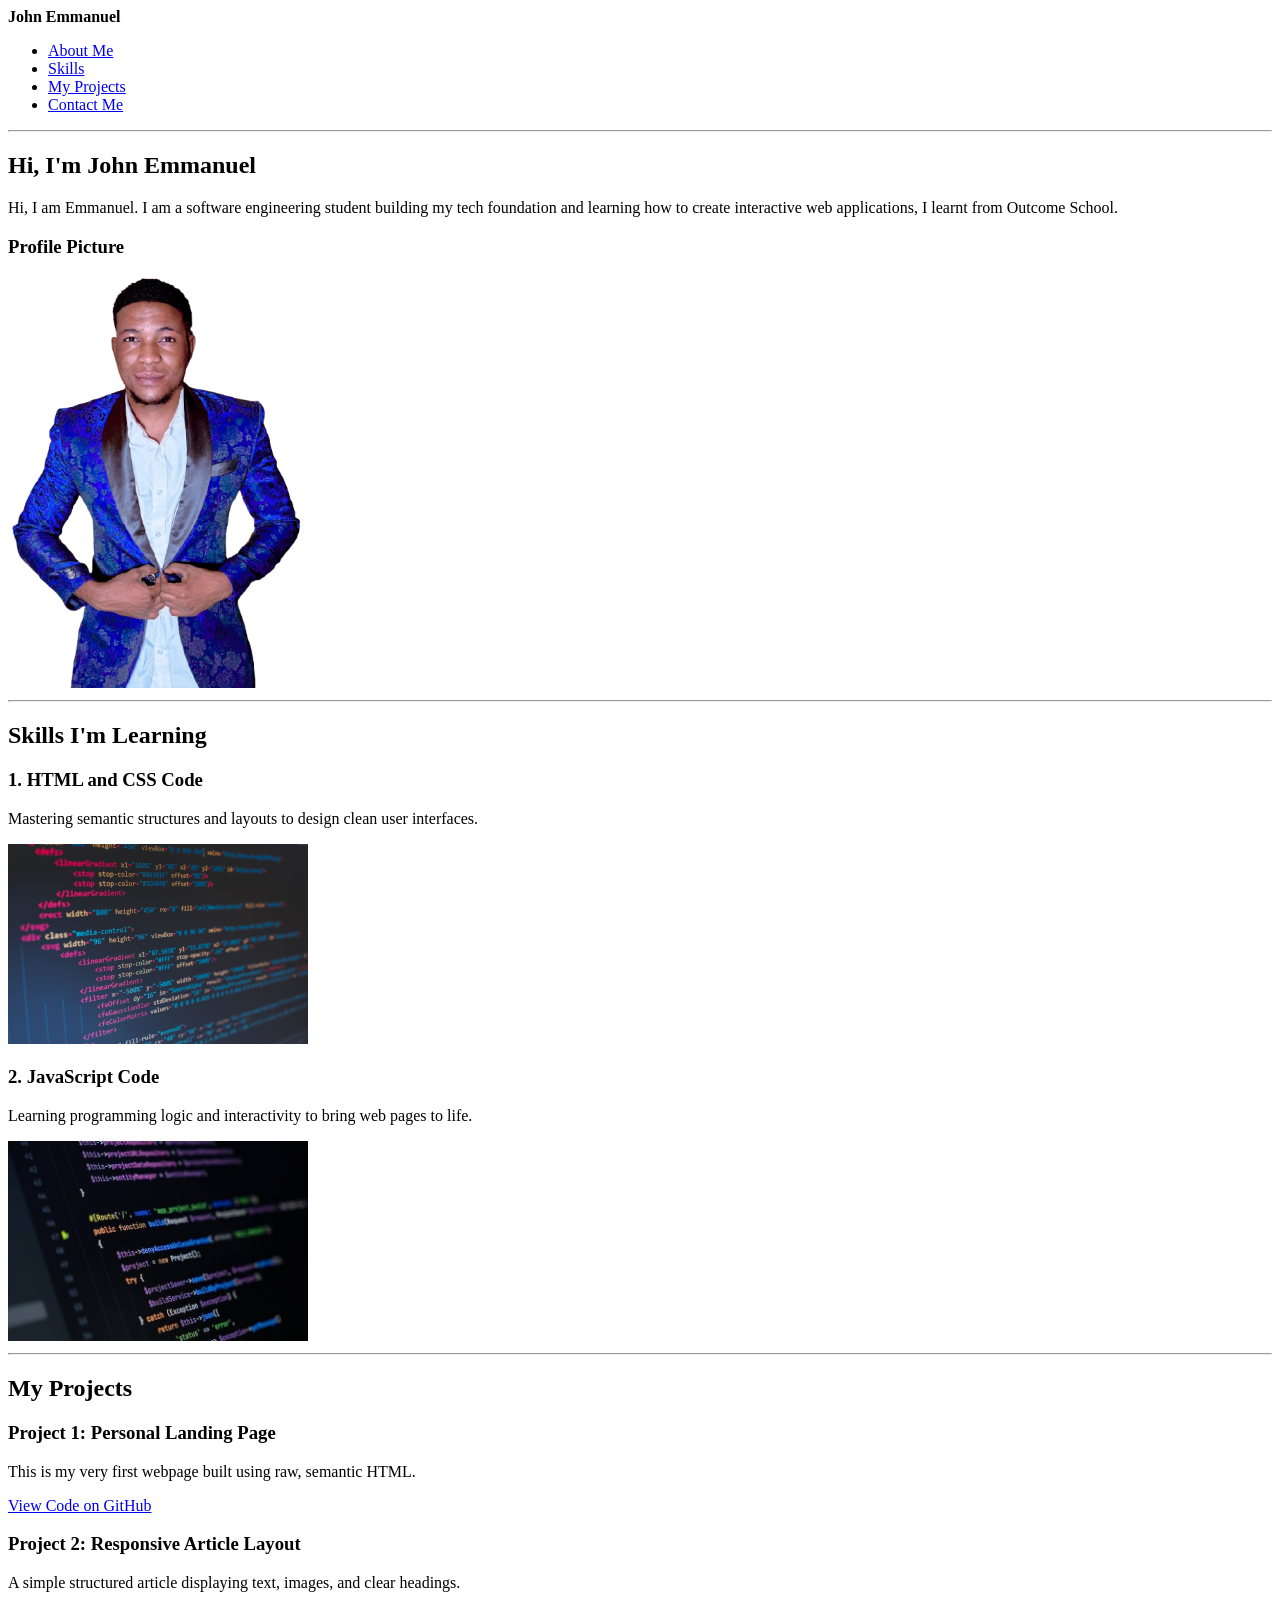
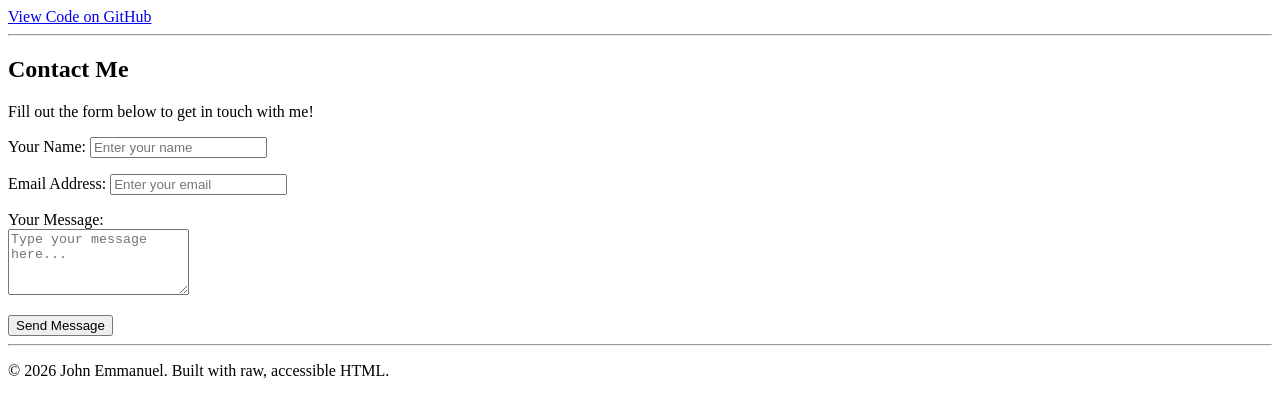
==== assignment.html @ 3e5ad4b2 "images and form accessiblity fixed" ====
<!DOCTYPE html>
<html lang="en">
<head>
  <meta charset="UTF-8">
  <meta name="viewport" content="width=device-width, initial-scale=1.0">
  <title>John Emmanuel | Portfolio</title>
</head>
<body>

  <header>
    <nav>
      <strong>John Emmanuel</strong>
      <ul>
        <li><a href="#about">About Me</a></li>
        <li><a href="#skills">Skills</a></li>
        <li><a href="#projects">My Projects</a></li>
        <li><a href="#contact">Contact Me</a></li>
      </ul>
    </nav>
  </header>

  <hr>

  <section id="about">
    <h1>Hi, I'm John Emmanuel</h1>
    <p>Hi, I am Emmanuel. I am a software engineering student building my tech foundation and learning how to create interactive web applications, I learnt from Outcome School.</p>
    
    <h3>Profile Picture</h3>
    <img src="site-removebg-preview.png" alt="A professional portrait of John Emmanuel" width="300">
  </section>

  <hr>

  <section id="skills">
    <h2>Skills I'm Learning</h2>
    
    <div>
      <h3>1. HTML and CSS Code</h3>
      <p>Mastering semantic structures and layouts to design clean user interfaces.</p>
      <img src="html.jpg" alt="Lines of colorful HTML markup displayed on a dark monitor screen" width="300">
    </div>

    <div>
      <h3>2. JavaScript Code</h3>
      <p>Learning programming logic and interactivity to bring web pages to life.</p>
      <img src="java.jpg" alt="JavaScript programming code shown on a glowing computer display" width="300">
    </div>
  </section>

  <hr>

  <section id="projects">
    <h2>My Projects</h2>
    
    <div>
      <h3>Project 1: Personal Landing Page</h3>
      <p>This is my very first webpage built using raw, semantic HTML.</p>
      <a href="https://github.com">View Code on GitHub</a>
    </div>

    <div>
      <h3>Project 2: Responsive Article Layout</h3>
      <p>A simple structured article displaying text, images, and clear headings.</p>
      <a href="https://github.com">View Code on GitHub</a>
    </div>
  </section>

  <hr>

  <section id="contact">
    <h2>Contact Me</h2>
    <p>Fill out the form below to get in touch with me!</p>

    <form action="#" method="POST">
      <p>
        <label for="user-name">Your Name:</label>
        <input type="text" id="user-name" name="name" required placeholder="Enter your name">
      </p>

      <p>
        <label for="user-email">Email Address:</label>
        <input type="email" id="user-email" name="email" required placeholder="Enter your email">
      </p>

      <p>
        <label for="user-message">Your Message:</label><br>
        <textarea id="user-message" name="message" rows="4" required placeholder="Type your message here..."></textarea>
      </p>

      <button type="submit">Send Message</button>
    </form>
  </section>

  <hr>

  <footer>
    <p>&copy; 2026 John Emmanuel. Built with raw, accessible HTML.</p>
  </footer>

</body>
</html>
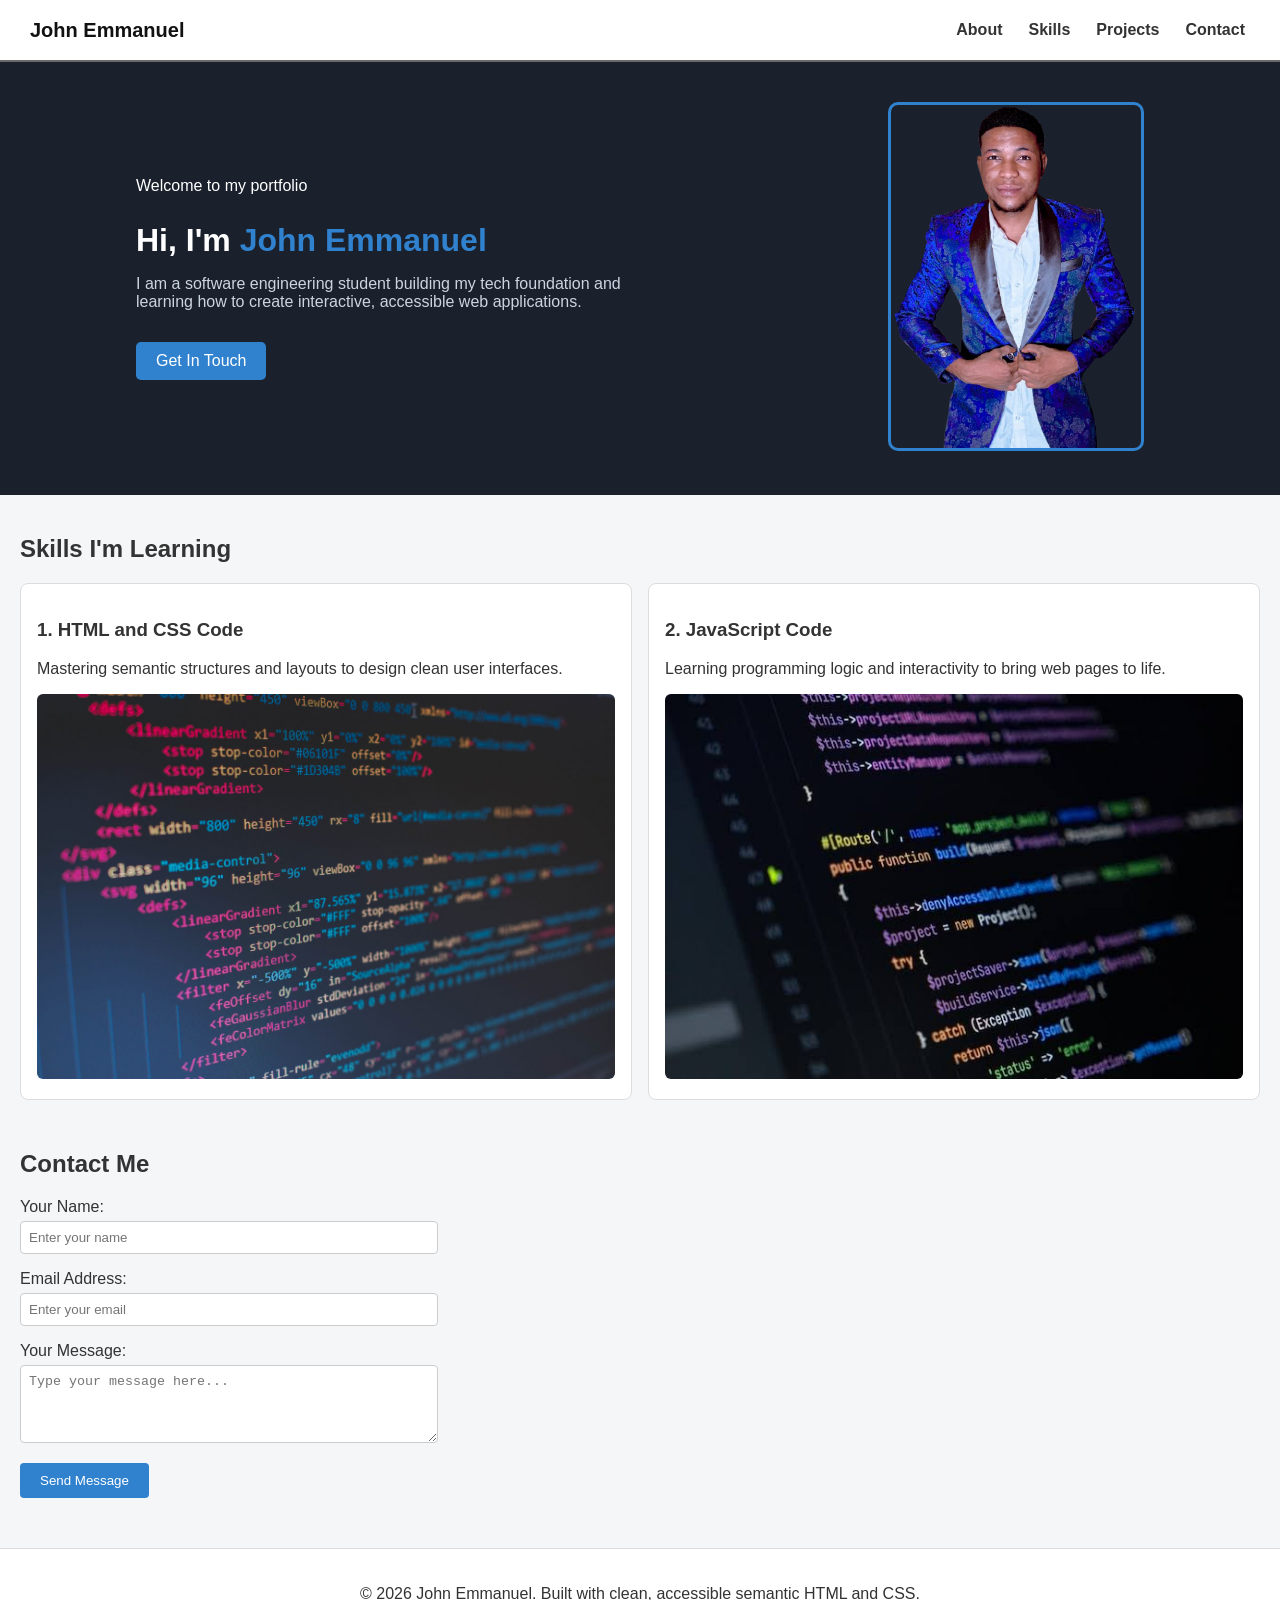
==== commit db82005d: "building a responsive layout" ====
--- a/assignment.html
+++ b/assignment.html
@@ -4,97 +4,79 @@
   <meta charset="UTF-8">
   <meta name="viewport" content="width=device-width, initial-scale=1.0">
   <title>John Emmanuel | Portfolio</title>
+  <link rel="stylesheet" href="styles.css">
 </head>
 <body>
 
   <header>
-    <nav>
-      <strong>John Emmanuel</strong>
-      <ul>
-        <li><a href="#about">About Me</a></li>
+    <nav class="nav">
+      <div class="logo">
+        <strong>John Emmanuel</strong>
+      </div>
+      <ul class="nav-links">
+        <li><a href="#about">About</a></li>
         <li><a href="#skills">Skills</a></li>
-        <li><a href="#projects">My Projects</a></li>
-        <li><a href="#contact">Contact Me</a></li>
+        <li><a href="#projects">Projects</a></li>
+        <li><a href="#contact">Contact</a></li>
       </ul>
     </nav>
   </header>
 
-  <hr>
-
-  <section id="about">
-    <h1>Hi, I'm John Emmanuel</h1>
-    <p>Hi, I am Emmanuel. I am a software engineering student building my tech foundation and learning how to create interactive web applications, I learnt from Outcome School.</p>
-    
-    <h3>Profile Picture</h3>
-    <img src="site-removebg-preview.png" alt="A professional portrait of John Emmanuel" width="300">
-  </section>
-
-  <hr>
-
-  <section id="skills">
-    <h2>Skills I'm Learning</h2>
-    
-    <div>
-      <h3>1. HTML and CSS Code</h3>
-      <p>Mastering semantic structures and layouts to design clean user interfaces.</p>
-      <img src="html.jpg" alt="Lines of colorful HTML markup displayed on a dark monitor screen" width="300">
-    </div>
-
-    <div>
-      <h3>2. JavaScript Code</h3>
-      <p>Learning programming logic and interactivity to bring web pages to life.</p>
-      <img src="java.jpg" alt="JavaScript programming code shown on a glowing computer display" width="300">
+  <section id="about" class="hero">
+    <div class="hero-container">
+      <div class="hero-content">
+        <span class="badge">Welcome to my portfolio</span>
+        <h1>Hi, I'm <span class="highlight">John Emmanuel</span></h1>
+        <p>I am a software engineering student building my tech foundation and learning how to create interactive, accessible web applications.</p>
+        <a href="#contact" class="cta-btn">Get In Touch</a>
+      </div>
+      <div class="hero-image-wrapper">
+        <img src="site-removebg-preview.png" alt="A professional portrait of John Emmanuel" class="hero-img">
+      </div>
     </div>
   </section>
 
-  <hr>
+  <main class="container">
+    <section id="skills">
+      <h2>Skills I'm Learning</h2>
+      
+      <div class="cards">
+        <article class="card">
+          <h3>1. HTML and CSS Code</h3>
+          <p>Mastering semantic structures and layouts to design clean user interfaces.</p>
+          <img src="html.jpg" width="100%">
+        </article>
 
-  <section id="projects">
-    <h2>My Projects</h2>
-    
-    <div>
-      <h3>Project 1: Personal Landing Page</h3>
-      <p>This is my very first webpage built using raw, semantic HTML.</p>
-      <a href="https://github.com">View Code on GitHub</a>
-    </div>
+        <article class="card">
+          <h3>2. JavaScript Code</h3>
+          <p>Learning programming logic and interactivity to bring web pages to life.</p>
+          <img src="java.jpg" width="100%">
+        </article>
+      </div>
+    </section>
 
-    <div>
-      <h3>Project 2: Responsive Article Layout</h3>
-      <p>A simple structured article displaying text, images, and clear headings.</p>
-      <a href="https://github.com">View Code on GitHub</a>
-    </div>
-  </section>
-
-  <hr>
-
-  <section id="contact">
-    <h2>Contact Me</h2>
-    <p>Fill out the form below to get in touch with me!</p>
-
-    <form action="#" method="POST">
-      <p>
-        <label for="user-name">Your Name:</label>
-        <input type="text" id="user-name" name="name" required placeholder="Enter your name">
-      </p>
-
-      <p>
-        <label for="user-email">Email Address:</label>
-        <input type="email" id="user-email" name="email" required placeholder="Enter your email">
-      </p>
-
-      <p>
-        <label for="user-message">Your Message:</label><br>
-        <textarea id="user-message" name="message" rows="4" required placeholder="Type your message here..."></textarea>
-      </p>
-
-      <button type="submit">Send Message</button>
-    </form>
-  </section>
-
-  <hr>
+    <section id="contact">
+      <h2>Contact Me</h2>
+      <form action="#" method="POST">
+        <p>
+          <label for="user-name">Your Name:</label><br>
+          <input type="text" id="user-name" name="name" required placeholder="Enter your name">
+        </p>
+        <p>
+          <label for="user-email">Email Address:</label><br>
+          <input type="email" id="user-email" name="email" required placeholder="Enter your email">
+        </p>
+        <p>
+          <label for="user-message">Your Message:</label><br>
+          <textarea id="user-message" name="message" rows="4" required placeholder="Type your message here..."></textarea>
+        </p>
+        <button type="submit">Send Message</button>
+      </form>
+    </section>
+  </main>
 
   <footer>
-    <p>&copy; 2026 John Emmanuel. Built with raw, accessible HTML.</p>
+    <p>&copy; 2026 John Emmanuel. Built with clean, accessible semantic HTML and CSS.</p>
   </footer>
 
 </body>
--- a/styles.css
+++ b/styles.css
@@ -0,0 +1,186 @@
+body {
+  font-family: Arial, sans-serif;
+  margin: 0;
+  padding: 0;
+  background-color: #f4f6f8;
+  color: #333333;
+}
+
+.nav {
+  display: flex;
+  justify-content: space-between;
+  align-items: center;
+  padding: 16px 30px;
+  background-color: #ffffff;
+  border-bottom: 2px solid #696969;
+}
+
+.logo {
+  font-size: 20px;
+  color: #111111;
+}
+
+.nav-links {
+  display: flex;
+  gap: 16px;
+  list-style: none;
+  margin: 0;
+  padding: 0;
+}
+
+.nav-links a {
+  display: inline-block;
+  text-decoration: none;
+  color: #333333;
+  font-weight: bold;
+  transition: transform 0.4s ease;
+  padding: 5px;
+}
+
+.nav-links a:hover {
+  color: #007bff;
+  transform: scale(1.1);
+  background-color: #111111;
+  color: #ffffff;
+  border: 1px solid black;
+  border-radius: 20px;
+}
+
+.hero {
+  background-color: #1a202c;
+  color: #ffffff;
+  padding: 40px 20px;
+}
+
+.hero-container {
+  display: flex;
+  flex-direction: column-reverse;
+  align-items: center;
+  gap: 20px;
+}
+
+.hero-content {
+  text-align: center;
+}
+
+.hero-content h1 {
+  font-size: 32px;
+  margin-bottom: 10px;
+}
+
+.highlight {
+  color: #3182ce;
+}
+
+.hero-content p {
+  color: #cbd5e0;
+  font-size: 16px;
+}
+
+.cta-btn {
+  display: inline-block;
+  background-color: #3182ce;
+  color: #ffffff;
+  padding: 10px 20px;
+  text-decoration: none;
+  border-radius: 5px;
+  margin-top: 15px;
+  transition: transform 0.3s ease;
+}
+
+.cta-btn:hover{
+  background-color: #383838;
+  color: #ffffff;
+  transform: scale(1.1);
+  font-style: italic;
+}
+
+.hero-img {
+  width: 250px;
+  border-radius: 10px;
+  border: 3px solid #3182ce;
+  transition: transform 0.3s ease;
+}
+
+.hero-img:hover {
+  transform: scale(1.1);
+  box-shadow: 0px 10px 25px rgba(150, 150, 150, 0.4);
+}
+
+
+.container {
+  display: flex;
+  flex-direction: column;
+  gap: 30px;
+  padding: 20px;
+}
+
+
+.cards {
+  display: flex;
+  flex-direction: column;
+  gap: 16px;
+}
+
+.card {
+  background-color: #ffffff;
+  border: 1px solid #dddddd;
+  border-radius: 8px;
+  padding: 16px;
+  flex: 1;
+}
+
+.card img {
+  border-radius: 6px;
+}
+
+
+form input, form textarea {
+  width: 100%;
+  max-width: 400px;
+  padding: 8px;
+  margin-top: 5px;
+  border: 1px solid #cccccc;
+  border-radius: 4px;
+}
+
+button {
+  background-color: #3182ce;
+  color: #ffffff;
+  padding: 10px 20px;
+  border: none;
+  border-radius: 4px;
+  cursor: pointer;
+  transition: transform 0.3s ease;
+}
+
+button:hover {
+  background-color: #111111;
+  color: #ffffff;
+  transform: scale(1.1);
+}
+
+
+footer {
+  text-align: center;
+  padding: 20px;
+  background-color: #ffffff;
+  border-top: 1px solid #dddddd;
+  margin-top: 30px;
+}
+
+@media (min-width: 768px) {
+  .hero-container {
+    flex-direction: row; 
+    justify-content: space-around;
+  }
+
+  .hero-content {
+    text-align: left;
+    max-width: 500px;
+  }
+
+  .cards {
+    flex-direction: row; 
+  }
+}
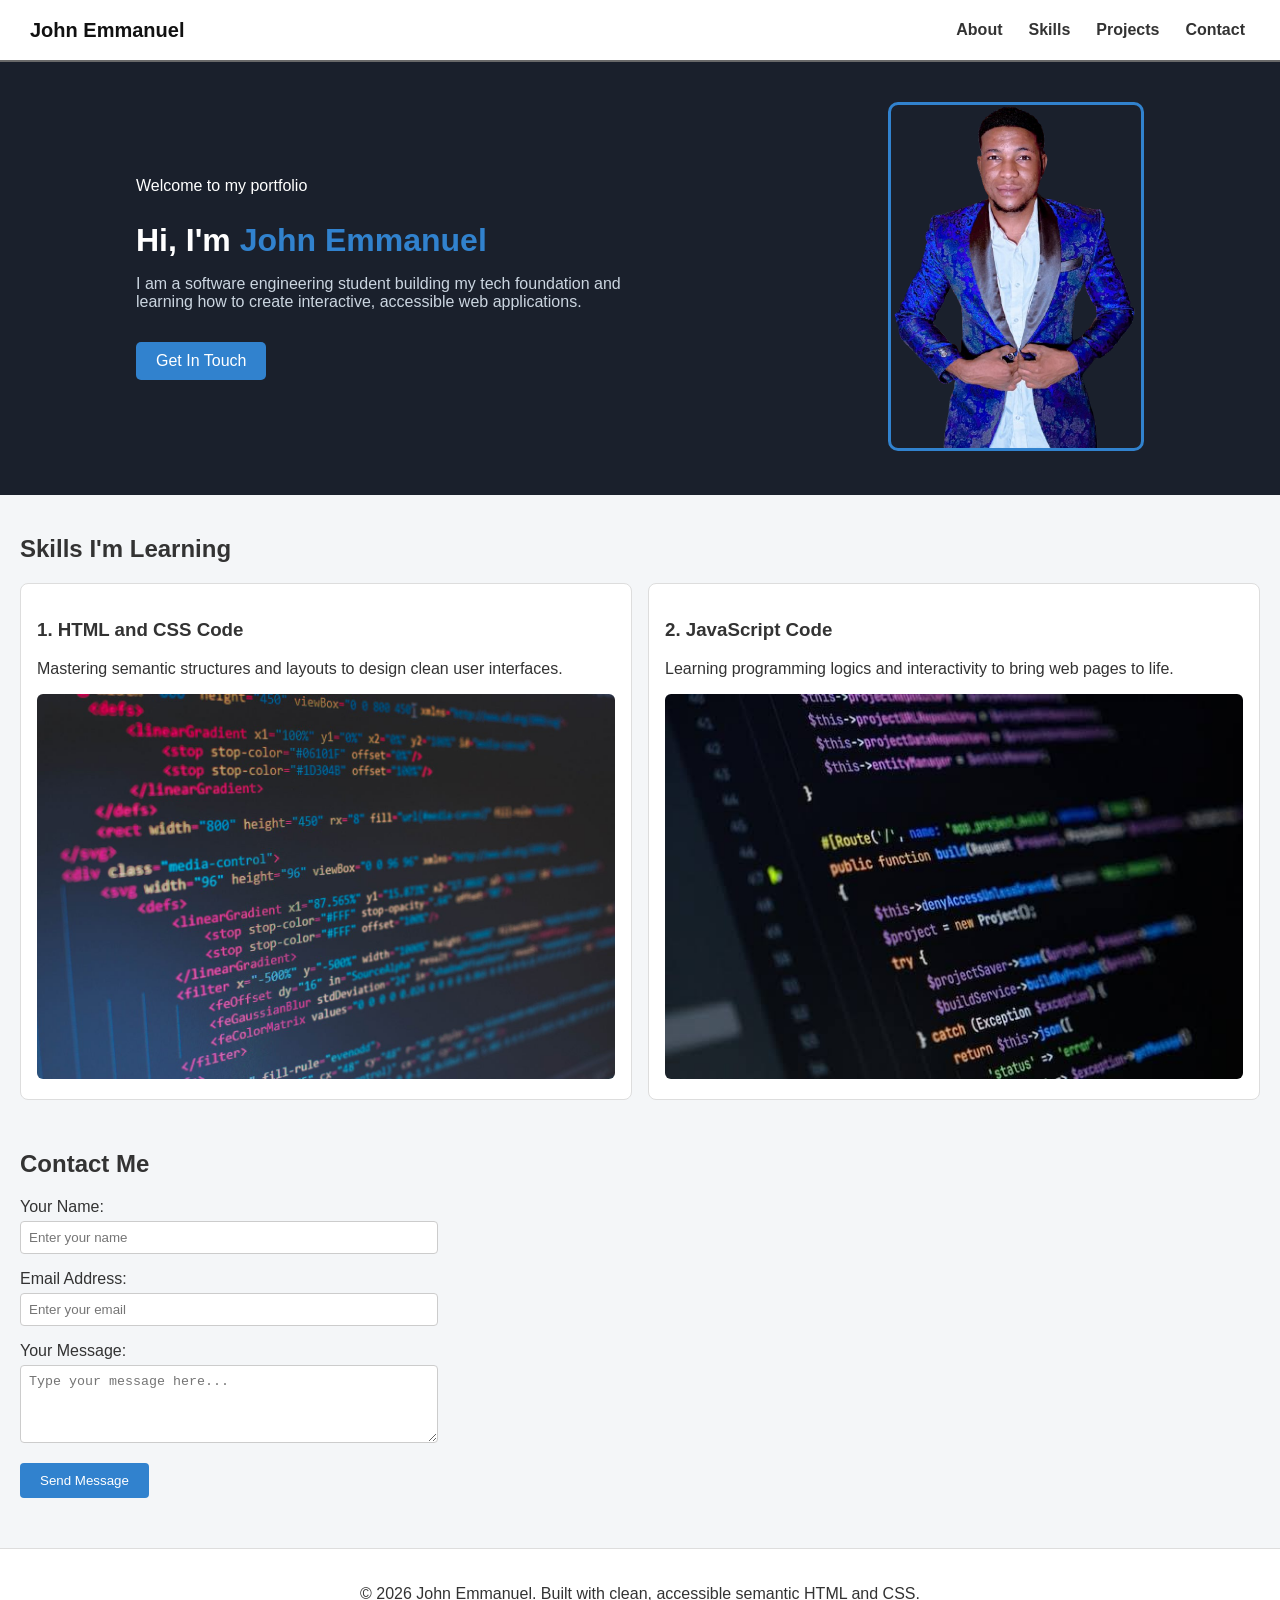
==== commit 1d7c5526: "made changes in the file" ====
--- a/assignment.html
+++ b/assignment.html
@@ -49,7 +49,7 @@
 
         <article class="card">
           <h3>2. JavaScript Code</h3>
-          <p>Learning programming logic and interactivity to bring web pages to life.</p>
+          <p>Learning programming logics and interactivity to bring web pages to life.</p>
           <img src="java.jpg" width="100%">
         </article>
       </div>
@@ -79,5 +79,6 @@
     <p>&copy; 2026 John Emmanuel. Built with clean, accessible semantic HTML and CSS.</p>
   </footer>
 
+  <script src="scripts.js"></script>
 </body>
 </html>
